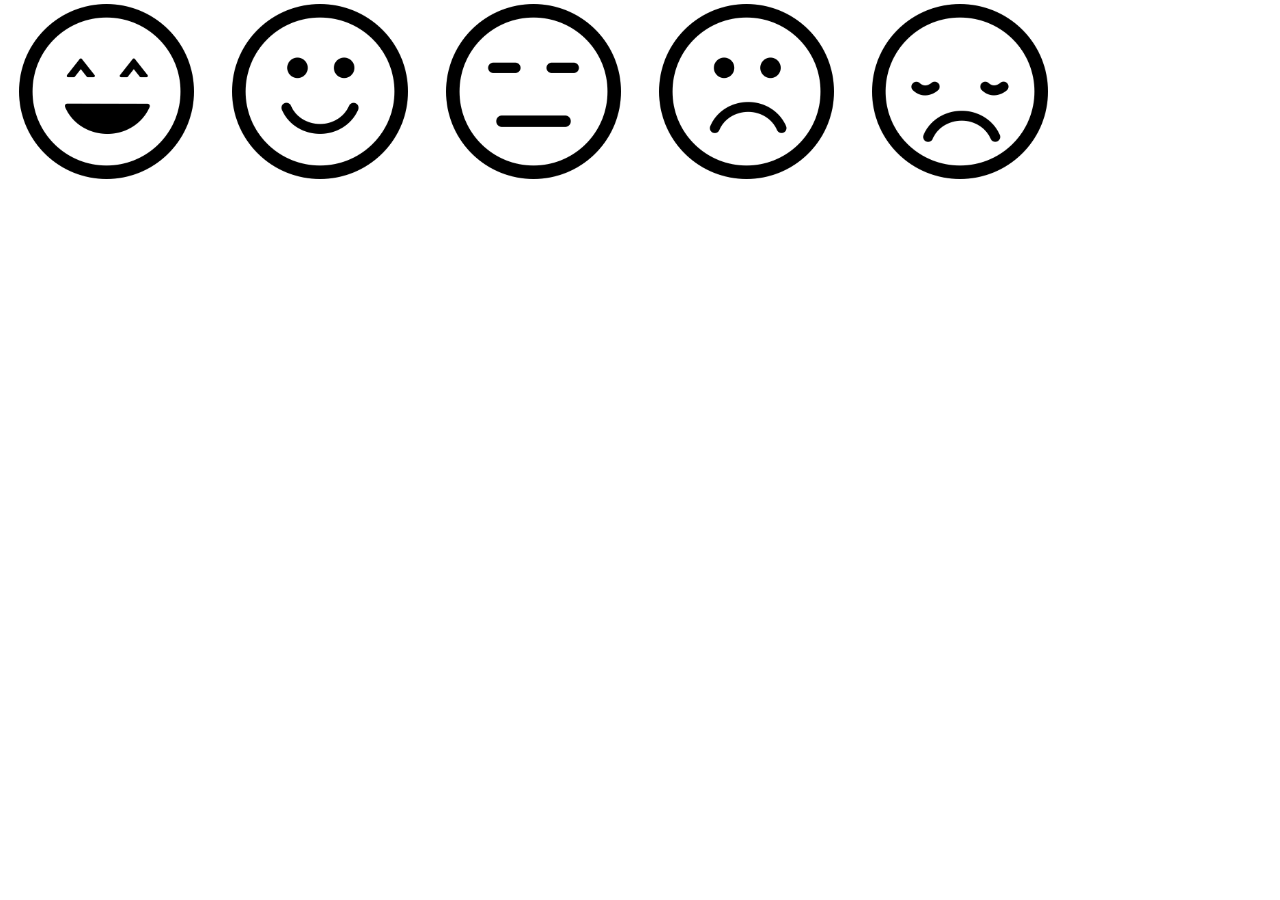
==== View/index.html @ 8f25afb4 "review is finished" ====
<!DOCTYPE html>
<html lang="en">
<head>
    <meta charset="UTF-8">
    <title>Title</title>
    <link href="https://maxcdn.bootstrapcdn.com/bootstrap/3.3.7/css/bootstrap.min.css" rel="stylesheet">
    <script src="https://maxcdn.bootstrapcdn.com/bootstrap/3.3.7/js/bootstrap.min.js"></script>
    <link rel="stylesheet" href="../Assets/Css/Reset.css">
    <link rel="stylesheet" href="../Assets/Css/Icons.css">
</head>
<body>

<!--<div>Icons made by <a href="https://www.flaticon.com/authors/freepik" title="Freepik">Freepik</a> from <a href="https://www.flaticon.com/" title="Flaticon">www.flaticon.com</a></div>-->

<!--    <input type="submit" name="rateOne" onclick="select()"><input type="submit" name="rateTwo" onclick="select()"><input type="submit" name="rateThree" onclick="select()"><input type="submit" name="rateFour" onclick="select()"><input type="submit" name="rateFive" onclick="select()">
    <script></script>-->



<div class="col-xs-4 col-sm-3 col-md-2 nopad text-center">
    <label class="image-radio">
        <img class="img-responsive" src="../Assets/Img/icons/1.png" />
        <input type="radio" name="image_radio" value="1" />
        <i class="glyphicon glyphicon-ok hidden"></i>
    </label>
</div>
<div class="col-xs-4 col-sm-3 col-md-2 nopad text-center">
    <label class="image-radio">
        <img class="img-responsive" src="../Assets/Img/icons/2.png" />
        <input type="radio" name="image_radio" value="2" />
        <i class="glyphicon glyphicon-ok hidden"></i>
    </label>
</div>
<div class="col-xs-4 col-sm-3 col-md-2 nopad text-center">
    <label class="image-radio">
        <img class="img-responsive" src="../Assets/Img/icons/3.png" />
        <input type="radio" name="image_radio" value="3" />
        <i class="glyphicon glyphicon-ok hidden"></i>
    </label>
</div>
<div class="col-xs-4 col-sm-3 col-md-2 nopad text-center">
    <label class="image-radio">
        <img class="img-responsive" src="../Assets/Img/icons/4.png" />
        <input type="radio" name="image_radio" value="4" />
        <i class="glyphicon glyphicon-ok hidden"></i>
    </label>
</div>
<div class="col-xs-4 col-sm-3 col-md-2 nopad text-center">
    <label class="image-radio">
        <img class="img-responsive" src="../Assets/Img/icons/5.png" />
        <input type="radio" name="image_radio" value="5" />
        <i class="glyphicon glyphicon-ok hidden"></i>
    </label>
</div>

<script>
    $(document).ready(function(){
        // add/remove checked class
        $(".image-radio").each(function(){
            if($(this).find('input[type="radio"]').first().attr("checked")){
                $(this).addClass('image-radio-checked');
            }else{
                $(this).removeClass('image-radio-checked');
            }
        });

        // sync the input state
        $(".image-radio").on("click", function(e){
            $(".image-radio").removeClass('image-radio-checked');
            $(this).addClass('image-radio-checked');
            var $radio = $(this).find('input[type="radio"]');
            $radio.prop("checked",!$radio.prop("checked"));

            e.preventDefault();
        });
    });
</script>


</body>
</html>
---- Assets/Css/Icons.css ----
.image-radio {
    cursor: pointer;
    box-sizing: border-box;
    -moz-box-sizing: border-box;
    -webkit-box-sizing: border-box;
    border: 4px solid transparent;
    margin-bottom: 0;
    outline: 0;
}
.image-radio input[type="radio"] {
    display: none;
}
.image-radio-checked {
    border-color: #4783B0;
}
.image-radio .glyphicon {
    position: absolute;
    color: #4A79A3;
    background-color: #fff;
    padding: 10px;
    top: 0;
    right: 0;
}
.image-radio-checked .glyphicon {
    display: block !important;
}
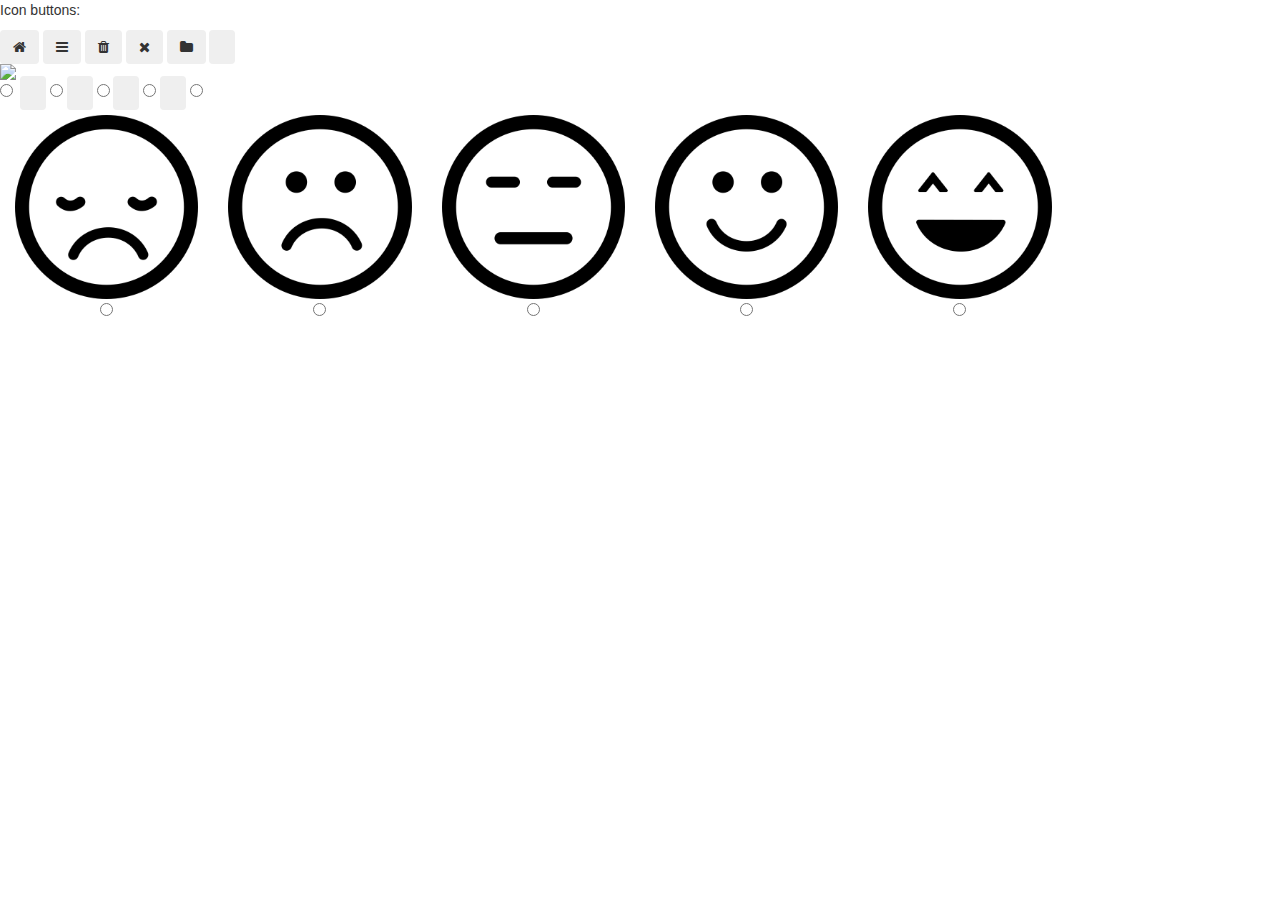
==== commit 26c4c6bf: "Merge pull request #30 from Vindevoghel/filip" ====
--- a/View/index.html
+++ b/View/index.html
@@ -3,10 +3,11 @@
 <head>
     <meta charset="UTF-8">
     <title>Title</title>
+    <link rel="stylesheet" href="Assets/Css/Reset.css">
     <link href="https://maxcdn.bootstrapcdn.com/bootstrap/3.3.7/css/bootstrap.min.css" rel="stylesheet">
     <script src="https://maxcdn.bootstrapcdn.com/bootstrap/3.3.7/js/bootstrap.min.js"></script>
-    <link rel="stylesheet" href="../Assets/Css/Reset.css">
-    <link rel="stylesheet" href="../Assets/Css/Icons.css">
+    <link rel="stylesheet" href="Assets/Css/Icons.css">
+    <link rel="stylesheet" href="https://cdnjs.cloudflare.com/ajax/libs/font-awesome/4.7.0/css/font-awesome.min.css">
 </head>
 <body>
 
@@ -14,6 +15,58 @@
 
 <!--    <input type="submit" name="rateOne" onclick="select()"><input type="submit" name="rateTwo" onclick="select()"><input type="submit" name="rateThree" onclick="select()"><input type="submit" name="rateFour" onclick="select()"><input type="submit" name="rateFive" onclick="select()">
     <script></script>-->
+
+<!--
+
+<form>
+        <label for="shipadd2">
+            <input type="radio" id="shipadd2" name="address" />
+            <div class="compacttext"> Lorem ipsum </div>
+        </label>
+    </div>
+</form>
+
+-->
+
+
+<form>
+    <p>Icon buttons:</p>
+    <div class="rating">
+    <button class="btn"> <i class="fa fa-home"></i> </button>
+    <button class="btn"> <i class="fa fa-bars"></i> </button>
+    <button class="btn"> <i class="fa fa-trash"></i> </button>
+    <button class="btn"> <i class="fa fa-close"></i> </button>
+    <button class="btn"> <i class="fa fa-folder"></i> </button>
+
+    <button class="btn"> <i class="fa fa-smile"></i> </button>
+</form>
+
+<form>
+    <div class="radio-icons">
+        <label class="image-radio">
+            <img class="img-responsive" src="Assets/Img/icons/1.png" />
+            <input type="radio" name="image_radio" value="1" />
+        </label>
+        <label class="image-radio">
+            <button class="btn"> <i class="fa fa-frown"></i> </button>
+            <input type="radio" name="image_radio" value="2" />
+        </label>
+        <label class="image-radio">
+            <button class="btn"> <i class="fa fa-meh"></i> </button>
+            <input type="radio" name="image_radio" value="3" />
+        </label>
+        <label class="image-radio">
+            <button class="btn"> <i class="fa fa-smile"></i> </button>
+            <input type="radio" name="image_radio" value="4" />
+        </label>
+        <label class="image-radio">
+            <button class="btn"> <i class="fa fa-grin-beam"></i> </button>
+            <input type="radio" name="image_radio" value="5" />
+        </label>
+    </div>
+</form>
+
+
 
 
 
@@ -53,6 +106,9 @@
     </label>
 </div>
 
+
+
+
 <script>
     $(document).ready(function(){
         // add/remove checked class
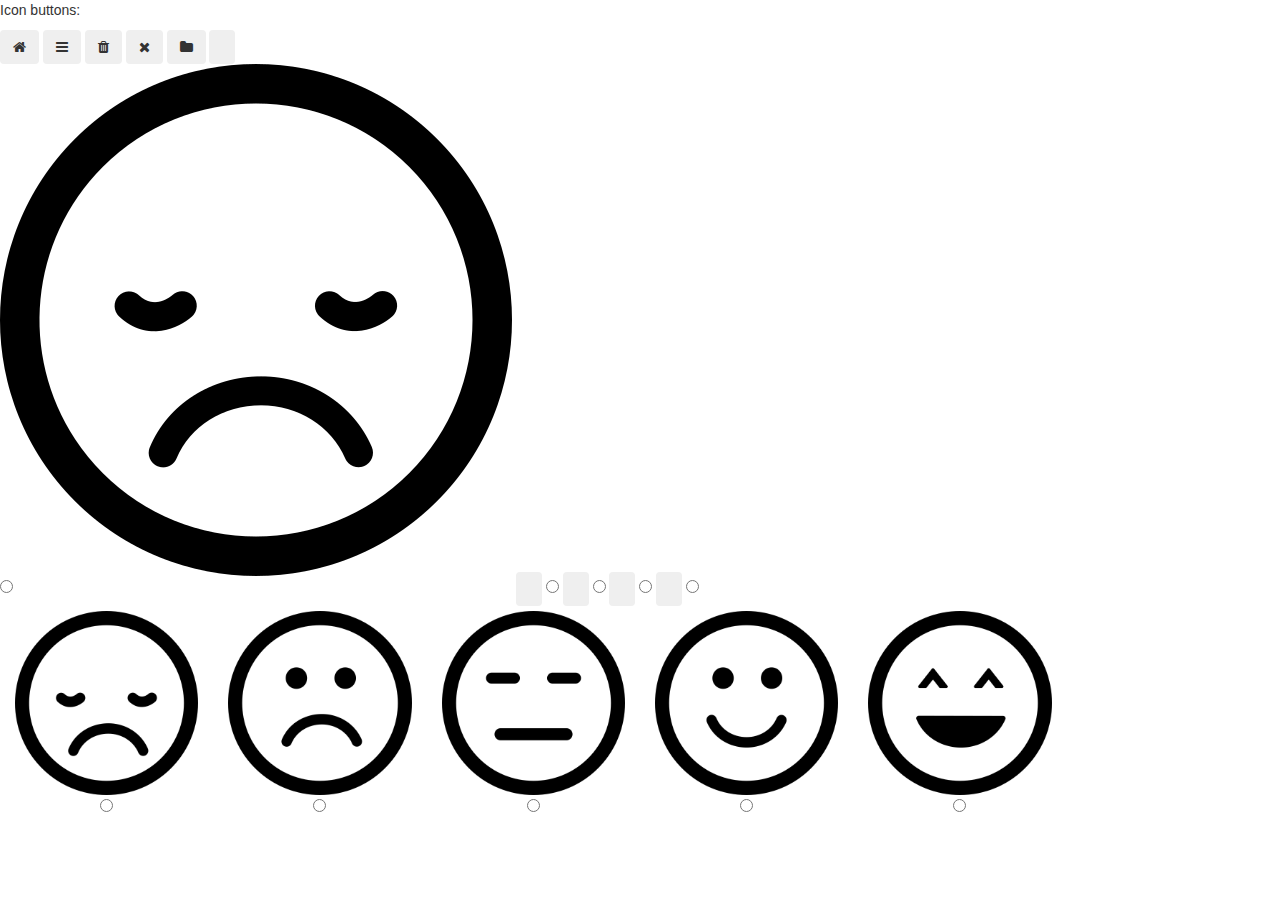
==== commit 81747444: "buttons and review layout" ====
--- a/View/index.html
+++ b/View/index.html
@@ -3,10 +3,10 @@
 <head>
     <meta charset="UTF-8">
     <title>Title</title>
-    <link rel="stylesheet" href="Assets/Css/Reset.css">
+    <link rel="stylesheet" href="../Assets/Css/Reset.css">
     <link href="https://maxcdn.bootstrapcdn.com/bootstrap/3.3.7/css/bootstrap.min.css" rel="stylesheet">
     <script src="https://maxcdn.bootstrapcdn.com/bootstrap/3.3.7/js/bootstrap.min.js"></script>
-    <link rel="stylesheet" href="Assets/Css/Icons.css">
+    <link rel="stylesheet" href="../Assets/Css/Icons.css">
     <link rel="stylesheet" href="https://cdnjs.cloudflare.com/ajax/libs/font-awesome/4.7.0/css/font-awesome.min.css">
 </head>
 <body>
@@ -44,7 +44,7 @@
 <form>
     <div class="radio-icons">
         <label class="image-radio">
-            <img class="img-responsive" src="Assets/Img/icons/1.png" />
+            <img class="img-responsive" src="../Assets/Img/icons/1.png" />
             <input type="radio" name="image_radio" value="1" />
         </label>
         <label class="image-radio">
--- a/Assets/Css/Icons.css
+++ b/Assets/Css/Icons.css
@@ -0,0 +1,54 @@
+
+.r_one {
+    background-image: url(../Img/icons/1.png);
+}
+.r_two {
+    background-image: url(../Img/icons/2.png);
+}
+.r_three {
+    background-image: url(../Img/icons/3.png);
+}
+.r_four {
+    background-image: url(../Img/icons/4.png);
+}
+.r_five {
+    background-image: url(../Img/icons/5.png);
+}
+.image_radio {
+    height: 50px;
+    width: 50px;
+    background-size: contain;
+    background-repeat: no-repeat;
+    cursor: pointer;
+    display: inline-block;
+    border-radius: 50%;
+    -webkit-transition: all 100ms ease-in;
+    -moz-transition: all 100ms ease-in;
+    transition: all 100ms ease-in;
+}
+.radioBox input {
+    -webkit-appearance: none;
+    -moz-appearance: none;
+    appearance: none;
+}
+.radioBox input:active + .image_radio {
+    background-color: darkslategray;
+}
+.radioBox input:checked + .image_radio {
+    background-color: #3d8020;
+}
+.image_radio:hover {
+    -webkit-filter: brightness(1.4);
+    filter: brightness(1.4);
+    background-color: #ff8401;
+}
+#radiobutton {
+    visibility: hidden;
+}
+fieldset {
+    margin-top: 20px;
+    border: 2px solid black;
+    border-radius: 12px;
+    width: 260px;
+    height: 150px;
+}